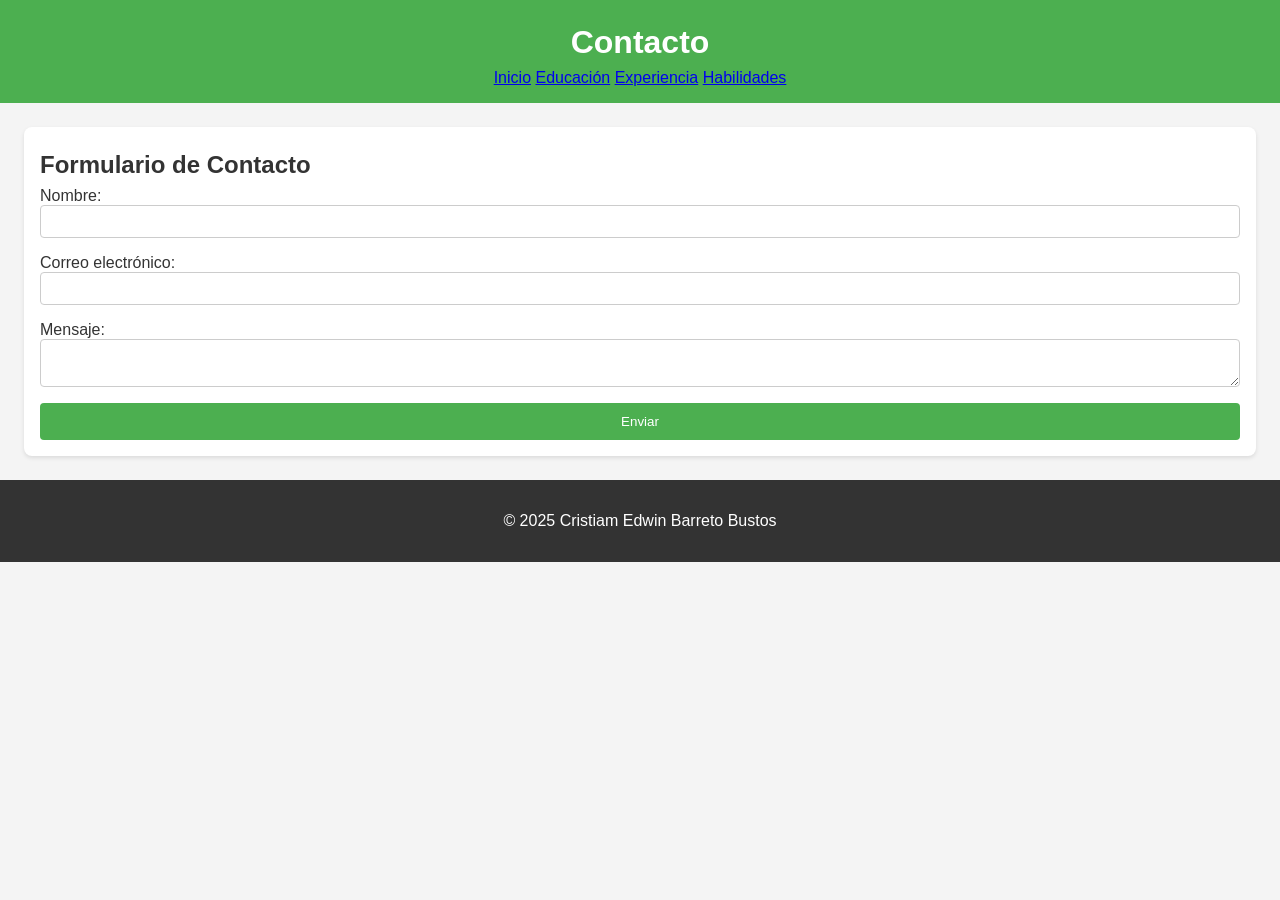
==== contact.html @ c8a6d8a7 "Add files via upload" ====
<!DOCTYPE html>
<html lang="es">
<head>
    <meta charset="UTF-8">
    <meta name="viewport" content="width=device-width, initial-scale=1.0">
    <title>Contacto - Cristiam Edwin Barreto</title>
    <link rel="stylesheet" href="styles.css">
</head>
<body>
    <header>
        <h1>Contacto</h1>
        <nav>
            <a href="index.html">Inicio</a>
            <a href="education.html">Educación</a>
            <a href="experience.html">Experiencia</a>
            <a href="skills.html">Habilidades</a>
        </nav>
    </header>

    <section class="contact">
        <h2>Formulario de Contacto</h2>
        <form action="send_message.php" method="POST">
            <label for="name">Nombre:</label>
            <input type="text" id="name" name="name" required>

            <label for="email">Correo electrónico:</label>
            <input type="email" id="email" name="email" required>

            <label for="message">Mensaje:</label>
            <textarea id="message" name="message" required></textarea>

            <button type="submit">Enviar</button>
        </form>
    </section>

    <footer>
        <p>&copy; 2025 Cristiam Edwin Barreto Bustos</p>
    </footer>
</body>
</html>
---- styles.css ----
body {
    font-family: Arial, sans-serif;
    margin: 0;
    padding: 0;
    background-color: #f4f4f4;
    color: #333;
}

header {
    background-color: #4CAF50;
    color: white;
    padding: 1rem;
    text-align: center;
}

h1, h2 {
    margin: 0.5rem 0;
}

section {
    margin: 1.5rem;
    padding: 1rem;
    background-color: white;
    border-radius: 8px;
    box-shadow: 0 2px 4px rgba(0,0,0,0.1);
}

ul {
    list-style-type: none;
    padding: 0;
}

li {
    margin-bottom: 0.5rem;
}

form {
    display: flex;
    flex-direction: column;
}

input, textarea {
    padding: 0.5rem;
    margin-bottom: 1rem;
    border: 1px solid #ccc;
    border-radius: 4px;
}

button {
    padding: 0.7rem;
    background-color: #4CAF50;
    color: white;
    border: none;
    border-radius: 4px;
    cursor: pointer;
}

button:hover {
    background-color: #45a049;
}

footer {
    text-align: center;
    padding: 1rem;
    background-color: #333;
    color: white;
}
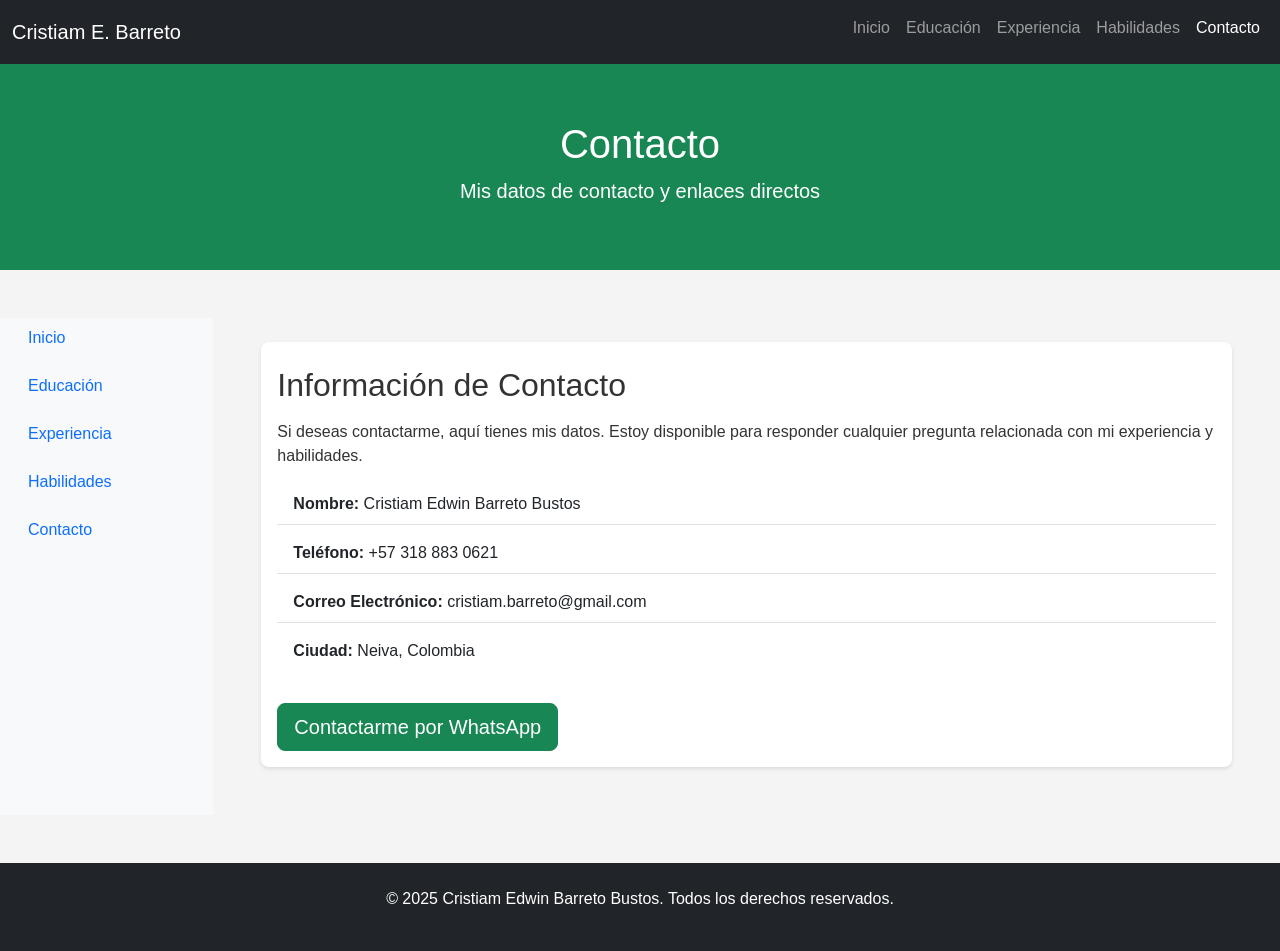
==== commit faeed6e0: "Update contact.html" ====
--- a/contact.html
+++ b/contact.html
@@ -4,37 +4,107 @@
     <meta charset="UTF-8">
     <meta name="viewport" content="width=device-width, initial-scale=1.0">
     <title>Contacto - Cristiam Edwin Barreto</title>
+    <!-- Bootstrap CSS -->
+    <link href="https://cdn.jsdelivr.net/npm/bootstrap@5.3.0-alpha1/dist/css/bootstrap.min.css" rel="stylesheet">
     <link rel="stylesheet" href="styles.css">
 </head>
 <body>
-    <header>
-        <h1>Contacto</h1>
-        <nav>
-            <a href="index.html">Inicio</a>
-            <a href="education.html">Educación</a>
-            <a href="experience.html">Experiencia</a>
-            <a href="skills.html">Habilidades</a>
-        </nav>
+
+    <!-- Menú de navegación superior -->
+    <nav class="navbar navbar-expand-lg navbar-dark bg-dark">
+        <div class="container-fluid">
+            <a class="navbar-brand" href="index.html">Cristiam E. Barreto</a>
+            <button class="navbar-toggler" type="button" data-bs-toggle="collapse" data-bs-target="#navbarNav" aria-controls="navbarNav" aria-expanded="false" aria-label="Toggle navigation">
+                <span class="navbar-toggler-icon"></span>
+            </button>
+            <div class="collapse navbar-collapse" id="navbarNav">
+                <ul class="navbar-nav ms-auto">
+                    <li class="nav-item">
+                        <a class="nav-link" href="index.html">Inicio</a>
+                    </li>
+                    <li class="nav-item">
+                        <a class="nav-link" href="education.html">Educación</a>
+                    </li>
+                    <li class="nav-item">
+                        <a class="nav-link" href="experience.html">Experiencia</a>
+                    </li>
+                    <li class="nav-item">
+                        <a class="nav-link" href="skills.html">Habilidades</a>
+                    </li>
+                    <li class="nav-item">
+                        <a class="nav-link active" href="contact.html">Contacto</a>
+                    </li>
+                </ul>
+            </div>
+        </div>
+    </nav>
+
+    <!-- Sección de presentación de contacto -->
+    <header class="bg-success text-white text-center py-5">
+        <div class="container">
+            <h1>Contacto</h1>
+            <p class="lead">Mis datos de contacto y enlaces directos</p>
+        </div>
     </header>
 
-    <section class="contact">
-        <h2>Formulario de Contacto</h2>
-        <form action="send_message.php" method="POST">
-            <label for="name">Nombre:</label>
-            <input type="text" id="name" name="name" required>
+    <!-- Sección con barra lateral y contenido principal -->
+    <div class="container-fluid py-5">
+        <div class="row">
+            <!-- Barra lateral -->
+            <nav id="sidebar" class="col-md-3 col-lg-2 d-md-block bg-light sidebar">
+                <div class="position-sticky">
+                    <ul class="nav flex-column">
+                        <li class="nav-item">
+                            <a class="nav-link" href="index.html">Inicio</a>
+                        </li>
+                        <li class="nav-item">
+                            <a class="nav-link" href="education.html">Educación</a>
+                        </li>
+                        <li class="nav-item">
+                            <a class="nav-link" href="experience.html">Experiencia</a>
+                        </li>
+                        <li class="nav-item">
+                            <a class="nav-link" href="skills.html">Habilidades</a>
+                        </li>
+                        <li class="nav-item">
+                            <a class="nav-link active" href="contact.html">Contacto</a>
+                        </li>
+                    </ul>
+                </div>
+            </nav>
 
-            <label for="email">Correo electrónico:</label>
-            <input type="email" id="email" name="email" required>
+            <!-- Contenido principal -->
+            <main class="col-md-9 ms-sm-auto col-lg-10 px-md-4">
+                <section id="contact-info" class="mb-5">
+                    <h2 class="mb-3">Información de Contacto</h2>
+                    <p>Si deseas contactarme, aquí tienes mis datos. Estoy disponible para responder cualquier pregunta relacionada con mi experiencia y habilidades.</p>
 
-            <label for="message">Mensaje:</label>
-            <textarea id="message" name="message" required></textarea>
+                    <!-- Información de contacto -->
+                    <ul class="list-group list-group-flush">
+                        <li class="list-group-item"><strong>Nombre:</strong> Cristiam Edwin Barreto Bustos</li>
+                        <li class="list-group-item"><strong>Teléfono:</strong> +57 318 883 0621</li>
+                        <li class="list-group-item"><strong>Correo Electrónico:</strong> cristiam.barreto@gmail.com</li>
+                        <li class="list-group-item"><strong>Ciudad:</strong> Neiva, Colombia</li>
+                    </ul>
 
-            <button type="submit">Enviar</button>
-        </form>
-    </section>
+                    <!-- Botón para WhatsApp -->
+                    <div class="mt-4">
+                        <a href="https://api.whatsapp.com/send/?phone=573188830621&text&type=phone_number&app_absent=0" target="_blank" class="btn btn-success btn-lg">
+                            Contactarme por WhatsApp
+                        </a>
+                    </div>
+                </section>
+            </main>
+        </div>
+    </div>
 
-    <footer>
-        <p>&copy; 2025 Cristiam Edwin Barreto Bustos</p>
+    <!-- Pie de página -->
+    <footer class="bg-dark text-white text-center py-4">
+        <p>&copy; 2025 Cristiam Edwin Barreto Bustos. Todos los derechos reservados.</p>
     </footer>
+
+    <!-- Bootstrap JS -->
+    <script src="https://cdn.jsdelivr.net/npm/bootstrap@5.3.0-alpha1/dist/js/bootstrap.bundle.min.js"></script>
+
 </body>
 </html>
--- a/styles.css
+++ b/styles.css
@@ -44,6 +44,8 @@
     margin-bottom: 1rem;
     border: 1px solid #ccc;
     border-radius: 4px;
+    width: 100%;
+    max-width: 600px;
 }
 
 button {
@@ -53,6 +55,7 @@
     border: none;
     border-radius: 4px;
     cursor: pointer;
+    width: 150px;
 }
 
 button:hover {
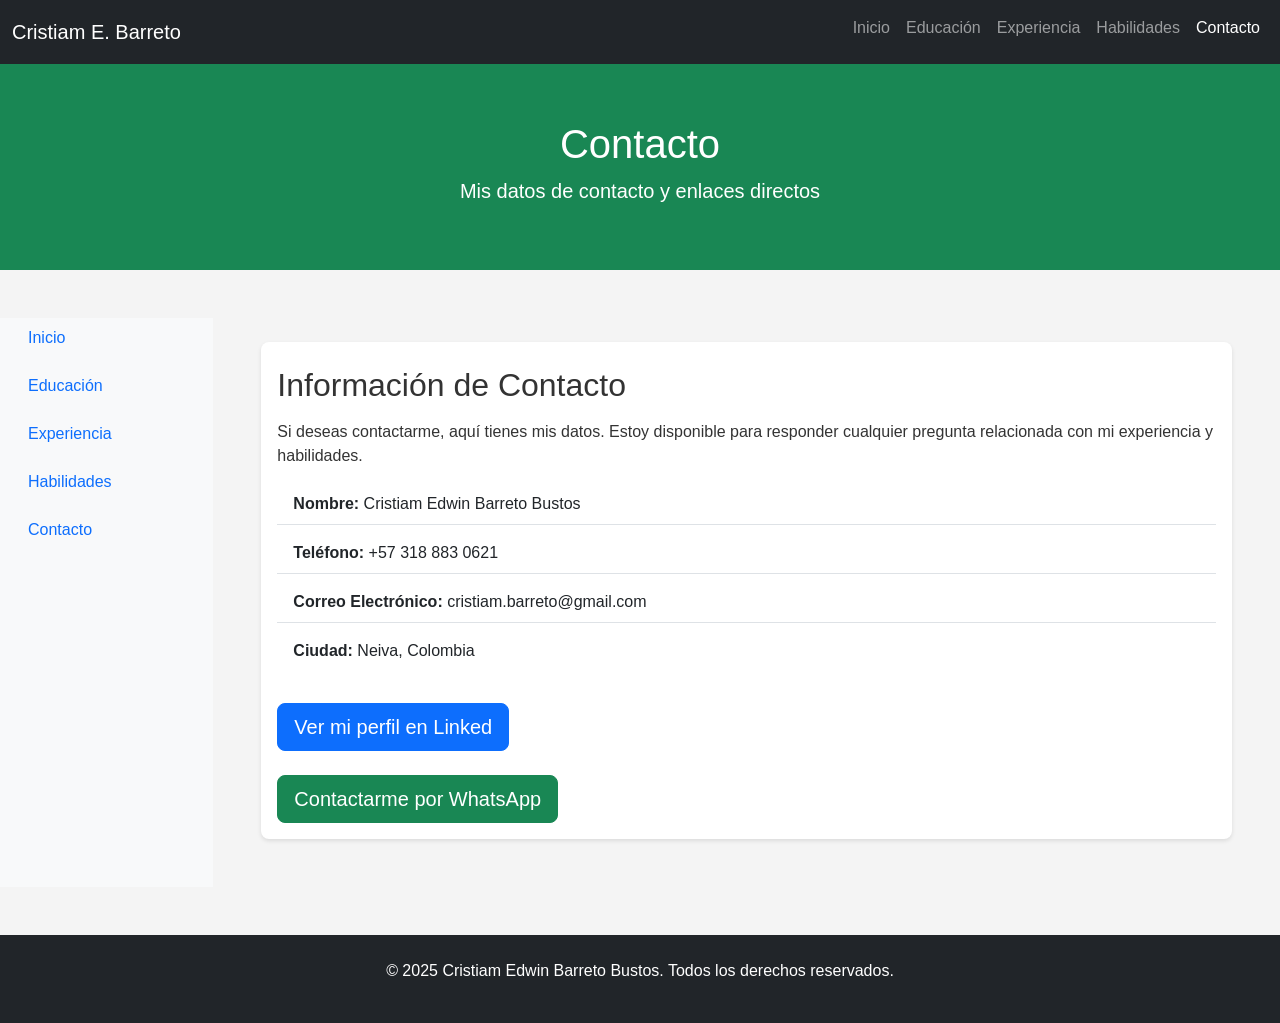
==== commit a8a55cf0: "Update contact.html" ====
--- a/contact.html
+++ b/contact.html
@@ -87,6 +87,13 @@
                         <li class="list-group-item"><strong>Ciudad:</strong> Neiva, Colombia</li>
                     </ul>
 
+                    <!-- Botón para Linked -->
+                    <div class="mt-4">
+                        <a href="www.linkedin.com/in/barretobustoscristiamedwin" target="_blank" class="btn btn-primary btn-lg">
+                            Ver mi perfil en Linked
+                        </a>
+                    </div>
+
                     <!-- Botón para WhatsApp -->
                     <div class="mt-4">
                         <a href="https://api.whatsapp.com/send/?phone=573188830621&text&type=phone_number&app_absent=0" target="_blank" class="btn btn-success btn-lg">
